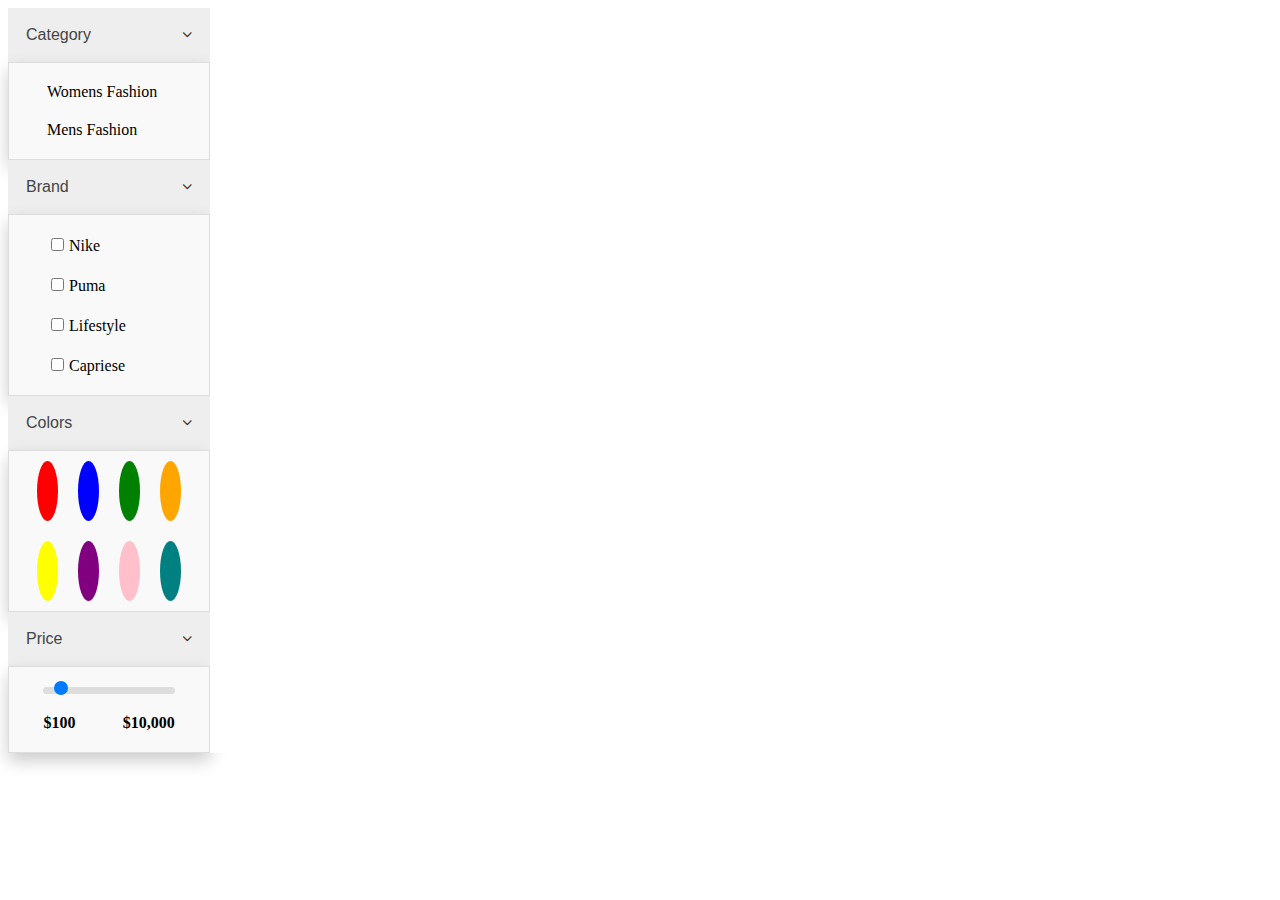
==== collapse/index.html @ 442f56df "Add Collapsible example" ====
<!DOCTYPE html>
<html lang="en">

<head>
  <meta charset="UTF-8">
  <meta http-equiv="X-UA-Compatible" content="IE=edge">
  <meta name="viewport" content="width=device-width, initial-scale=1.0">
  <title>collapse</title>
  <link rel="stylesheet" href="./style.css">
  <link rel="stylesheet" href="https://cdnjs.cloudflare.com/ajax/libs/font-awesome/4.7.0/css/font-awesome.min.css">
</head>

<body>
  <div class="container">
    <div class="sidebar">
      <!-- content for sidebar -->
      <div class="collapse">
        <button type="button" class="collapsible">Category <i class="fa fa-angle-down" aria-hidden="true"></i></button>
        <div class="content">
          <ul class="content-list">
            <li class="content-item">Womens Fashion</li>
            <li class="content-item">Mens Fashion</li>
          </ul>
        </div>
      </div>
      <div class="collapse">
        <button type="button" class="collapsible">Brand <i class="fa fa-angle-down" aria-hidden="true"></i></button>
        <div class="content">
          <ul class="content-list">
            <li class="content-item"><input type="checkbox" name="" id="">Nike</li>
            <li class="content-item"><input type="checkbox" name="" id="">Puma</li>
            <li class="content-item"><input type="checkbox" name="" id="">Lifestyle</li>
            <li class="content-item"><input type="checkbox" name="" id="">Capriese</li>
          </ul>
        </div>
      </div>
      <div class="collapse">
        <button type="button" class="collapsible">Colors <i class="fa fa-angle-down" aria-hidden="true"></i></button>
        <div class="content">
          <ul class="circles">
            <li></li>
            <li></li>
            <li></li>
            <li></li>
            <li></li>
            <li></li>
            <li></li>
            <li></li>
          </ul>
        </div>
      </div>

      <div class="collapse">
        <button type="button" class="collapsible">Price <i class="fa fa-angle-down" aria-hidden="true"></i></button>
        <div class="content">
          <div class="price-slider">
            <input type="range" id="priceRange" min="100" max="10000" step="100" value="1000">
            <div class="slider-values">
              <span class="min-price">$100</span>
              <span class="max-price">$10,000</span>
            </div>
          </div>

        </div>
      </div>

    </div>
    <div class="main-content">
      <!-- content for main content -->
    </div>
  </div>

</body>
<script src="./script.js"></script>

</html>
---- collapse/style.css ----
.container {
  display: flex;
  flex-direction: row;
  height: 100%;
}

.sidebar {
  width: 16%;
  background-color: #f1f1f1;
}

.main-content {
  width: 84%;
  background-color: #fff;
}

@media screen and (max-width: 768px) {
  .container {
    flex-direction: column;
  }

  .sidebar {
    width: 100%;
  }

  .main-content {
    width: 100%;
  }
}

/* .collapsible {
  background-color: #777;
  color: white;
  cursor: pointer;
  padding: 18px;
  width: 100%;
  border: none;
  text-align: left;
  outline: none;
  font-size: 15px;
}

.active, .collapsible:hover {
  background-color: #555;
}

.content {
  padding: 0 18px;
  display: none;
  overflow: hidden;
  background-color: #f1f1f1;
  display: block;
} */

/* Style the button that toggles the collapsible content */
.collapsible {
  background-color: #eee;
  color: #444;
  cursor: pointer;
  padding: 18px;
  width: 100%;
  border: none;
  text-align: left;
  outline: none;
  font-size: 16px;
  transition: background-color 0.3s;
  display: flex;
  justify-content: space-between;
}


.collapsible:hover {
  background-color: #ccc;
}

.content {
  display: block;
  padding: 0 18px;
  overflow: hidden;
  transition: max-height 0.2s ease-out;
  background-color: #f9f9f9;
  border: 1px solid #ddd;
  box-shadow: 0px 8px 16px 0px rgba(0, 0, 0, 0.2);
}

.content .content-list{
  list-style: none;
  padding: 0;
  margin: 0;
}

.content .content-list .content-item{
  margin: 20px;
}

.fa {
  font-size: 24px;
  color: #333;
  transition: transform 0.3s ease-in-out;
}

.fa-angle-down.rotate {
  transform: rotate(180deg);
}

.content .content-list .content-item input[type="checkbox"] {
  margin-right: 5px;
}


.collapsible.active+.content {
  max-height: 500px;
  /* adjust as necessary */
}

.collapsible.active {
  background-color: #ccc;
  border-bottom: 1px solid white;
}

.circles {
  list-style: none;
  margin: 0;
  padding: 0;
  display: flex;
  justify-content: center;
  align-items: center;
  flex-wrap: wrap;
}

.circles li {
  width: 60px;
  height: 60px;
  border-radius: 50%;
  margin: 10px;
}

.circles li:nth-child(1) {
  background-color: red;
}

.circles li:nth-child(2) {
  background-color: blue;
}

.circles li:nth-child(3) {
  background-color: green;
}

.circles li:nth-child(4) {
  background-color: orange;
}

.circles li:nth-child(5) {
  background-color: yellow;
}

.circles li:nth-child(6) {
  background-color: purple;
}

.circles li:nth-child(7) {
  background-color: pink;
}

.circles li:nth-child(8) {
  background-color: teal;
}

@media (max-width: 768px) {
  .circles li {
    width: 40px;
    height: 40px;
  }
}

@media (min-width: 769px) {
  .circles li {
    flex-basis: calc(25% - 20px);
  }
}

.price-slider {
  width: 80%;
  margin: 0 auto;
}

#priceRange {
  width: 100%;
  height: 7px;
  -webkit-appearance: none;
  appearance: none;
  background-color: #ddd;
  outline: none;
  border-radius: 10px;
  margin: 20px 0;
}

#priceRange::-webkit-slider-thumb {
  -webkit-appearance: none;
  appearance: none;
  width: 14px;
  height: 14px;
  background-color: #007bff;
  border-radius: 50%;
  cursor: pointer;
  margin-top: -4.5px;
}

#priceRange::-moz-range-thumb {
  width: 14px;
  height: 14px;
  background-color: #007bff;
  border-radius: 50%;
  cursor: pointer;
  margin-top: -4.5px;
}

.slider-values {
  display: flex;
  justify-content: space-between;
  margin-bottom: 20px;
}

.min-price,
.max-price {
  font-weight: bold;
}
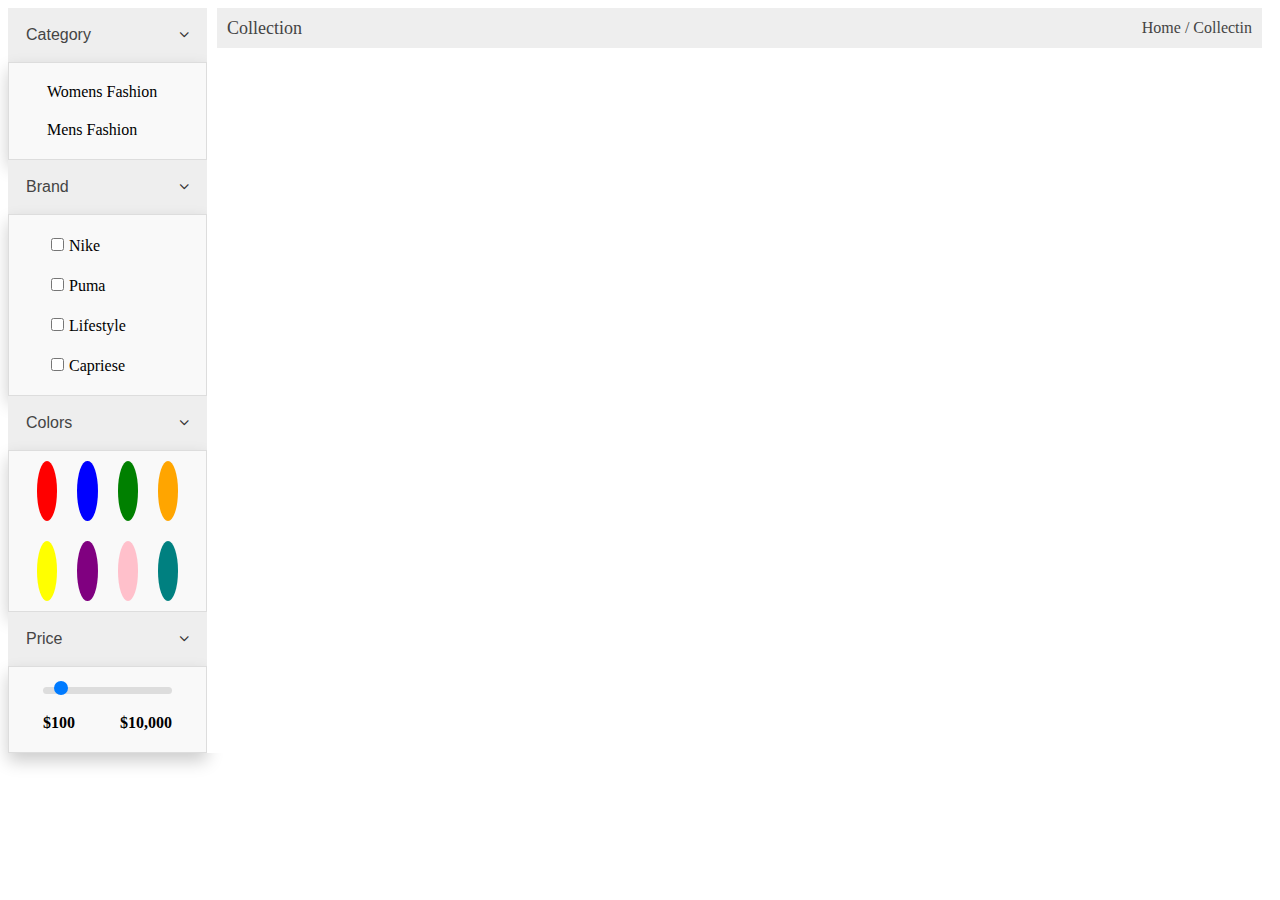
==== commit 31d1cbdc: "Add Title Bar HTML and CSS" ====
--- a/collapse/index.html
+++ b/collapse/index.html
@@ -67,6 +67,13 @@
     </div>
     <div class="main-content">
       <!-- content for main content -->
+      <div class="title-bar">
+        <span class="title">Collection</span>
+        <div class="subtitle">
+         Home / Collectin
+        </div>
+      </div>
+      
     </div>
   </div>
 
--- a/collapse/style.css
+++ b/collapse/style.css
@@ -12,6 +12,7 @@
 .main-content {
   width: 84%;
   background-color: #fff;
+  padding: 0px 10px;
 }
 
 @media screen and (max-width: 768px) {
@@ -226,3 +227,22 @@
 .max-price {
   font-weight: bold;
 }
+.title-bar {
+  background-color: #eee;
+  color: #444;
+  display: flex;
+  align-items: center;
+  justify-content: space-between;
+  height: 40px;
+  padding: 0 10px;
+}
+
+.title {
+  font-size: 18px;
+}
+
+.subtitle {
+  display: flex;
+  align-items: center;
+  justify-content: flex-end;
+}
